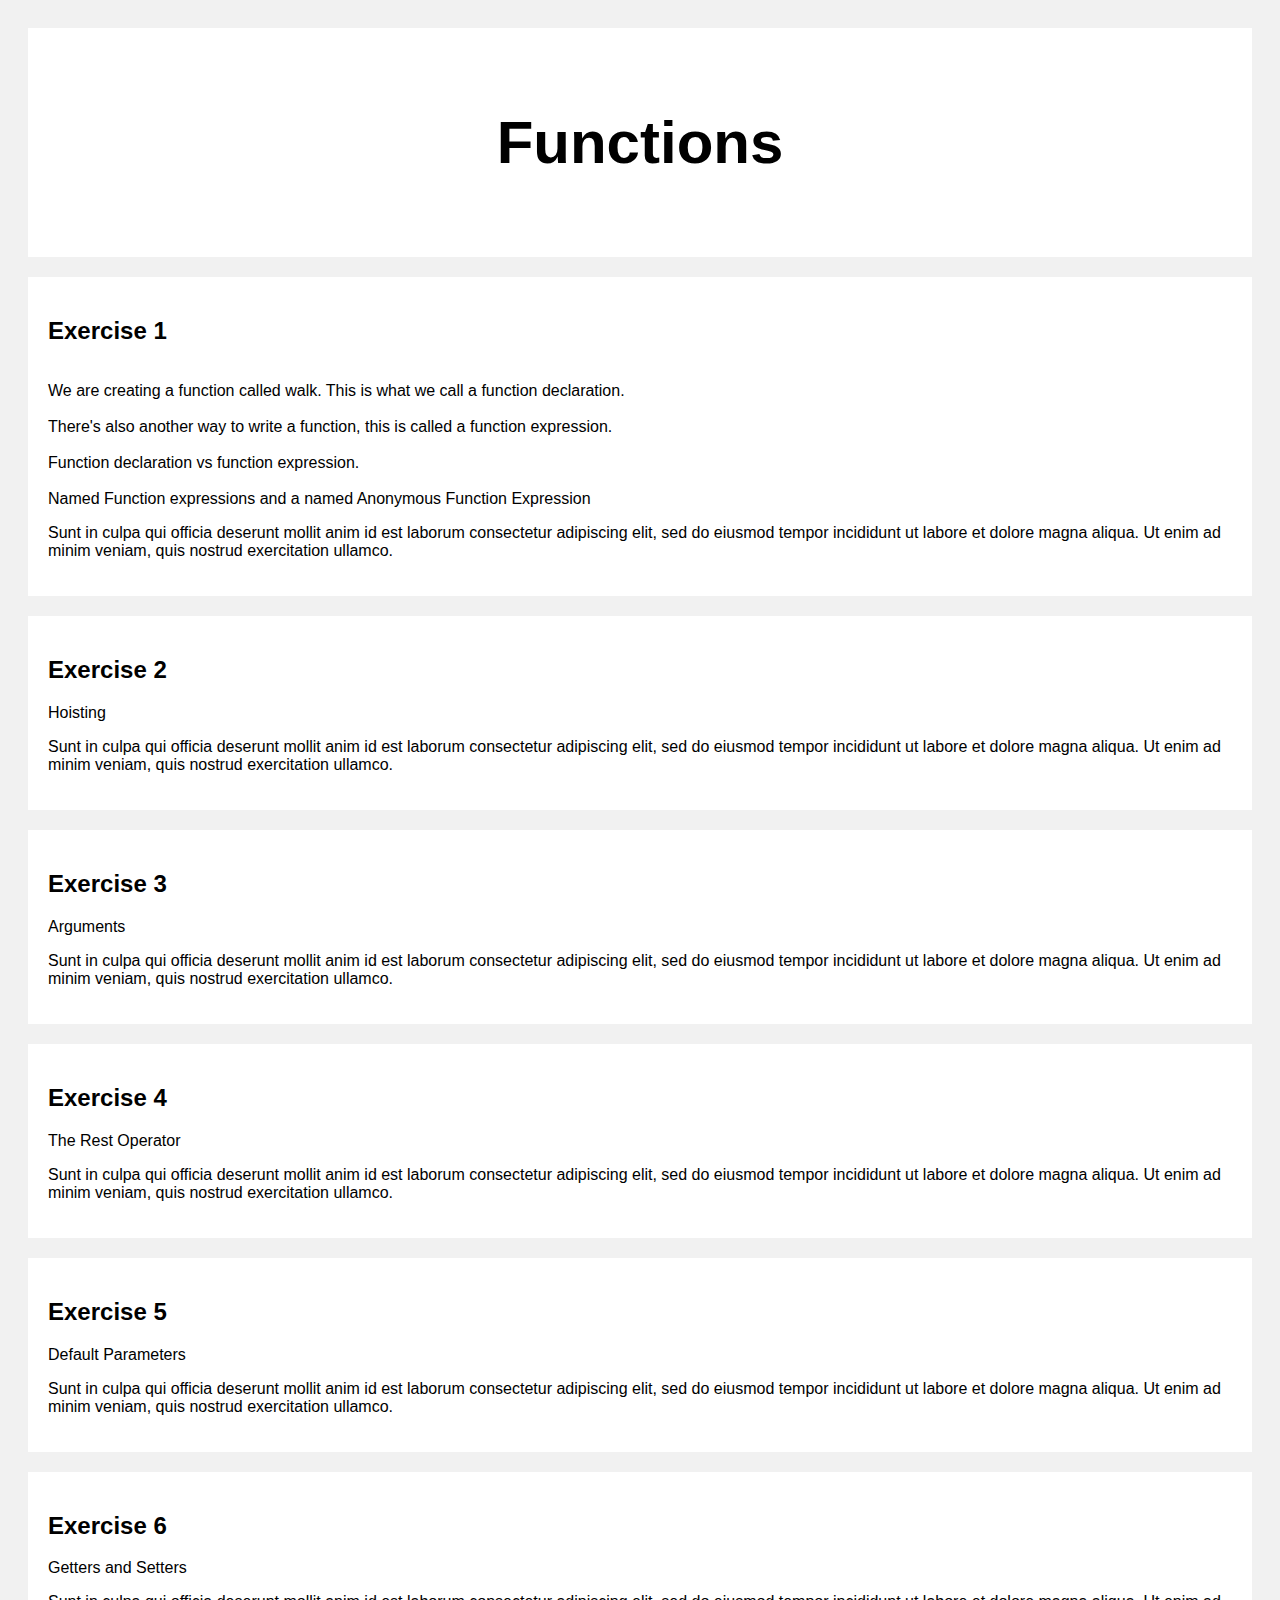
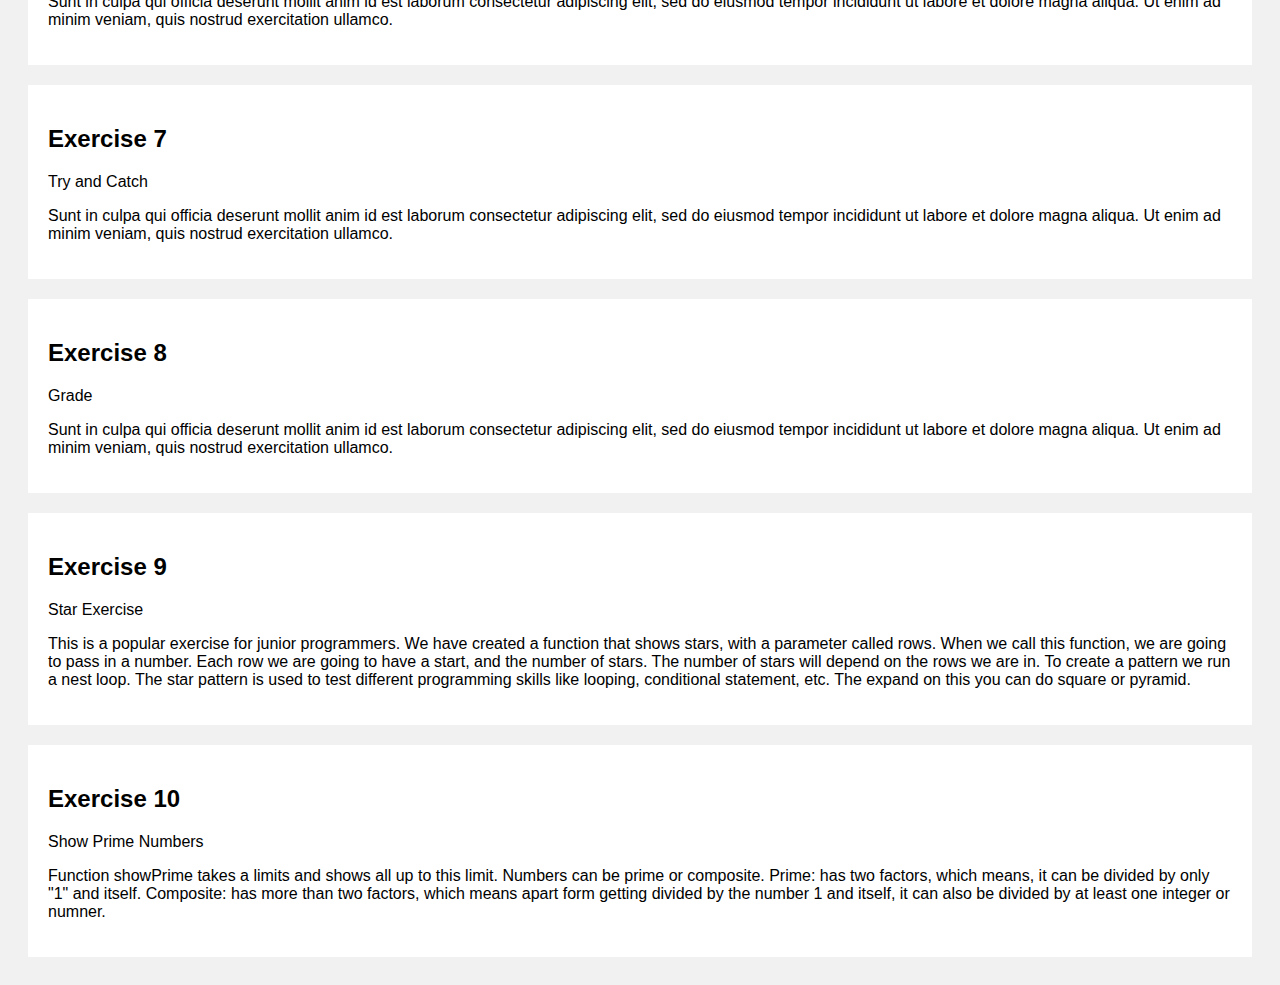
==== Functions/index.html @ 7e06266f "Functions: update index.html" ====
<!DOCTYPE html>
<html>
<head>
<meta name="viewport" content="width=device-width, initial-scale=1">
<style>
* {
  box-sizing: border-box;
}

/* Add a gray background color with some padding */
body {
  font-family: Arial;
  padding: 20px;
  background: #f1f1f1;
}

/* Header/Blog Title */
.header {
  padding: 30px;
  font-size: 40px;
  text-align: center;
  background: white;
}

/* Create two unequal columns that floats next to each other */
/* Left column S*/
.column {   
  float: Scenter;
  width: 100%;
}

/* Add a card effect for articles */
.card {
   background-color: white;
   padding: 20px;
   margin-top: 20px;
}

/* Clear floats after the columns */
.row:after {
  content: "";
  display: table;
  clear: both;
}

/* Responsive layout - when the screen is less than 800px wide, make the two columns stack on top of each other instead of next to each other */
@media screen and (max-width: 800px) {
  .leftcolumn, .rightcolumn {   
    width: 100%;
    padding: 0;
  }
}
</style>
</head>
<body>

<div class="header">
  <h2>Functions</h2>
</div>

<div class="row">
  <div class="column">
    <div class="card">
      <h2>Exercise 1</h2>
      <p>
        <br>We are creating a function called walk. This is what we call a function declaration.</br>
        <br>There's also another way to write a function, this is called a function expression.</br>
        <br>Function declaration vs function expression.</br>
        <br>Named Function expressions and a named Anonymous Function Expression</br>
      </p>
      <p>Sunt in culpa qui officia deserunt mollit anim id est laborum consectetur adipiscing elit, sed do eiusmod tempor incididunt ut labore et dolore magna aliqua. Ut enim ad minim veniam, quis nostrud exercitation ullamco.</p>
    </div>
    <div class="card">
      <h2>Exercise 2</h2>
      <p>Hoisting</p>
      <p>Sunt in culpa qui officia deserunt mollit anim id est laborum consectetur adipiscing elit, sed do eiusmod tempor incididunt ut labore et dolore magna aliqua. Ut enim ad minim veniam, quis nostrud exercitation ullamco.</p>
    </div>
    <div class="card">
      <h2>Exercise 3</h2>
      <p>Arguments</p>
      <p>Sunt in culpa qui officia deserunt mollit anim id est laborum consectetur adipiscing elit, sed do eiusmod tempor incididunt ut labore et dolore magna aliqua. Ut enim ad minim veniam, quis nostrud exercitation ullamco.</p>
    </div>
    <div class="card">
      <h2>Exercise 4</h2>
      <p>The Rest Operator</p>
      <p>Sunt in culpa qui officia deserunt mollit anim id est laborum consectetur adipiscing elit, sed do eiusmod tempor incididunt ut labore et dolore magna aliqua. Ut enim ad minim veniam, quis nostrud exercitation ullamco.</p>
    </div>
    <div class="card">
      <h2>Exercise 5</h2>
      <p>Default Parameters</p>
      <p>Sunt in culpa qui officia deserunt mollit anim id est laborum consectetur adipiscing elit, sed do eiusmod tempor incididunt ut labore et dolore magna aliqua. Ut enim ad minim veniam, quis nostrud exercitation ullamco.</p>
    </div>
    <div class="card">
      <h2>Exercise 6</h2>
      <p>Getters and Setters</p>
      <p>Sunt in culpa qui officia deserunt mollit anim id est laborum consectetur adipiscing elit, sed do eiusmod tempor incididunt ut labore et dolore magna aliqua. Ut enim ad minim veniam, quis nostrud exercitation ullamco.</p>
    </div>
    <div class="card">
      <h2>Exercise 7</h2>
      <p>Try and Catch</p>
      <p>Sunt in culpa qui officia deserunt mollit anim id est laborum consectetur adipiscing elit, sed do eiusmod tempor incididunt ut labore et dolore magna aliqua. Ut enim ad minim veniam, quis nostrud exercitation ullamco.</p>
    </div>
    <div class="card">
      <h2>Exercise 8</h2>
      <p>Grade</p>
      <p>Sunt in culpa qui officia deserunt mollit anim id est laborum consectetur adipiscing elit, sed do eiusmod tempor incididunt ut labore et dolore magna aliqua. Ut enim ad minim veniam, quis nostrud exercitation ullamco.</p>
    </div>
    <div class="card">
      <h2>Exercise 9</h2>
      <p>Star Exercise</p>
      <p>This is a popular exercise for junior programmers.
        We have created a function that shows stars, with a parameter called rows.
        When we call this function, we are going to pass in a number. Each row we are going to have a start,
        and the number of stars. The number of stars will depend on the rows we are in.

        To create a pattern we run a nest loop. 

        The star pattern is used to test different programming skills like looping, conditional statement, etc. 
        The expand on this you can do square or pyramid. 
      </p>
    </div>
    <div class="card">
      <h2>Exercise 10</h2>
      <p>Show Prime Numbers</p>
      <p>Function showPrime takes a limits and shows all up to this limit.
        Numbers can be prime or composite. 

        Prime: has two factors, which means, it can be divided by only "1" and itself.
        Composite: has more than two factors, which means apart form getting divided by the number 1 and itself, it can also be divided by at least one integer or numner.
      </p>
    </div>
  </div>

<script src="Exercise10.js"></script>
</body>
</html>
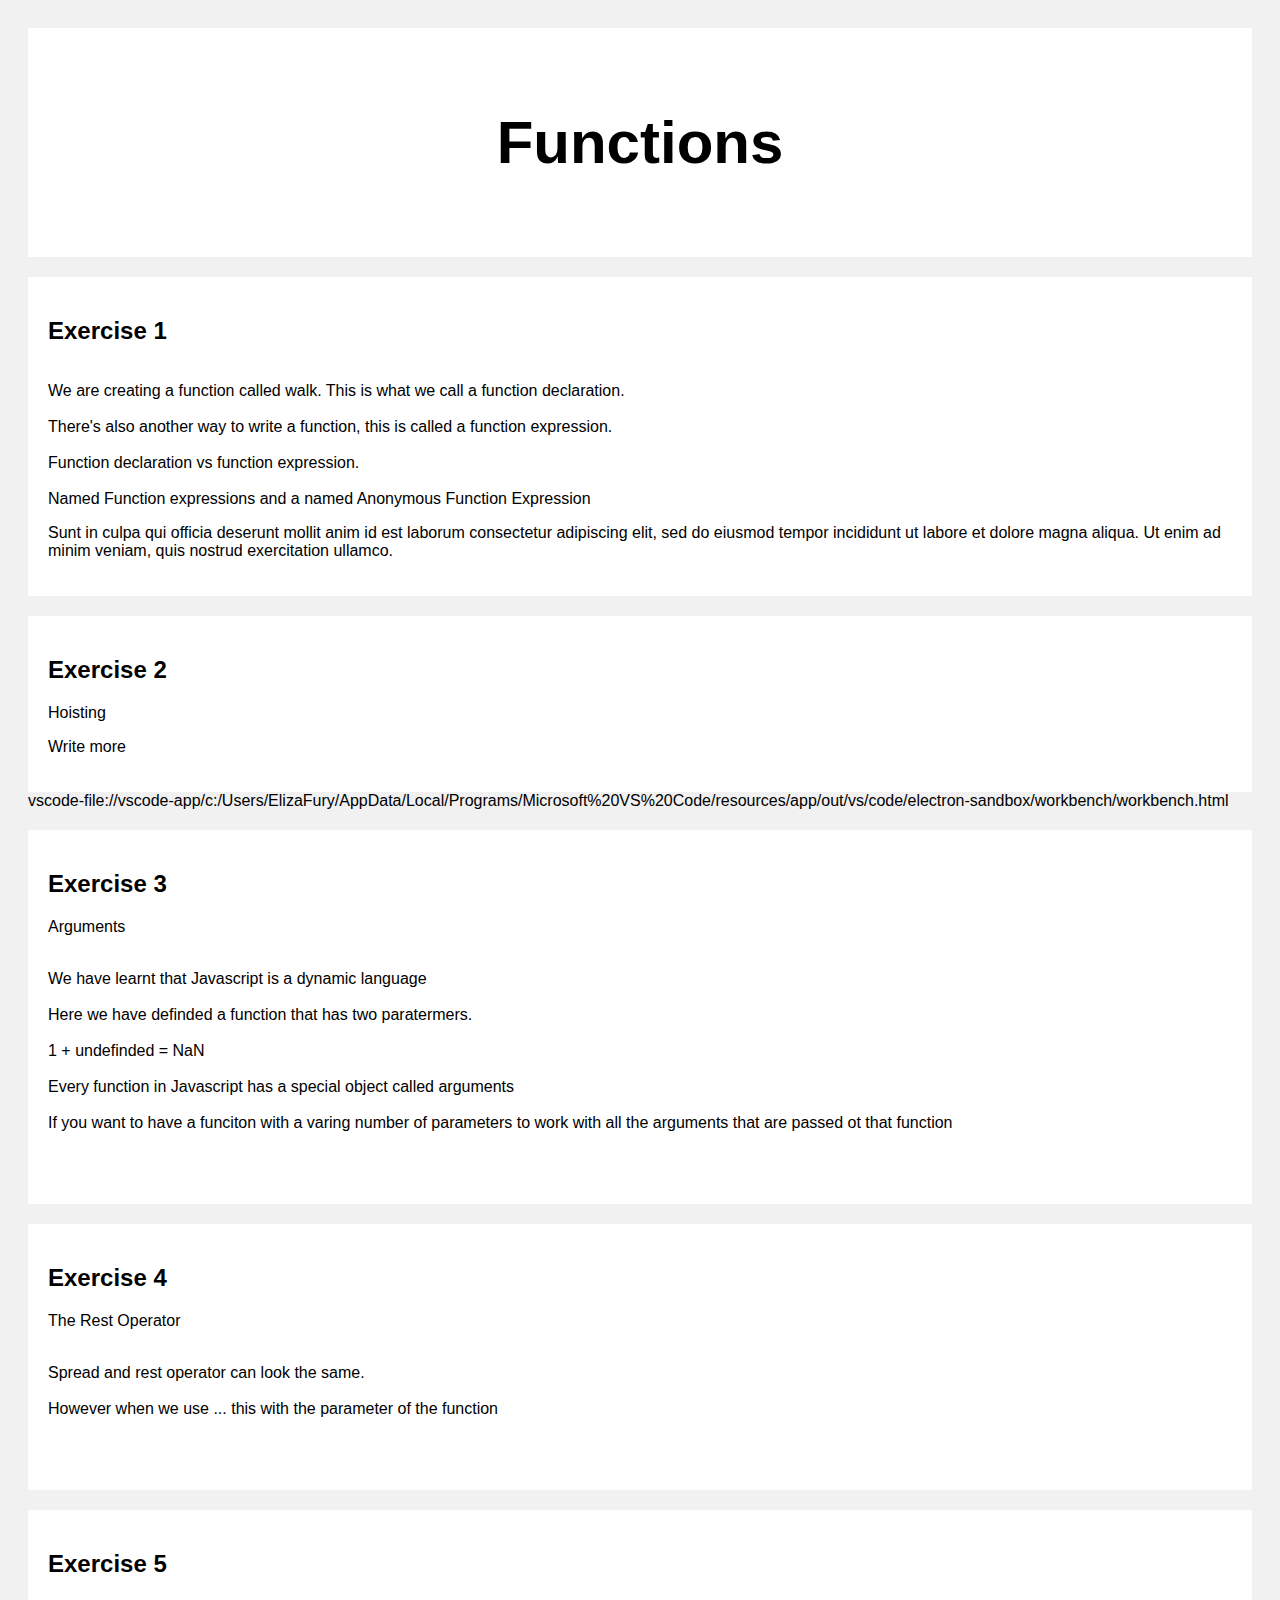
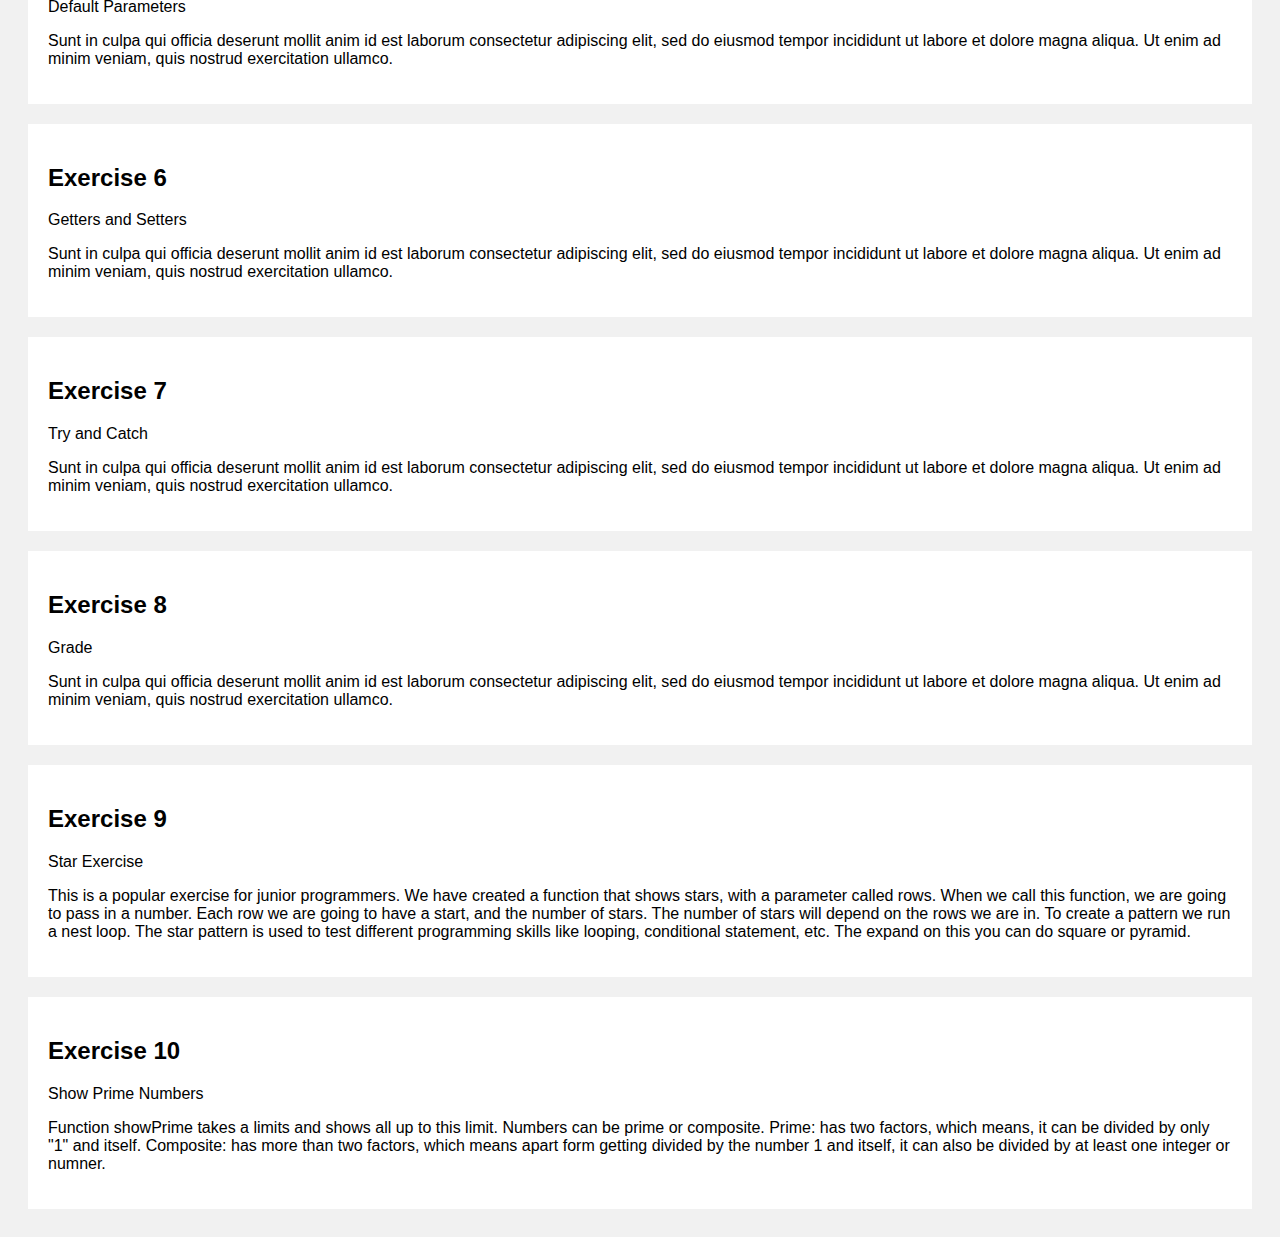
==== commit b2d425be: "Functions: complete exercise 4" ====
--- a/Functions/index.html
+++ b/Functions/index.html
@@ -73,17 +73,28 @@
     <div class="card">
       <h2>Exercise 2</h2>
       <p>Hoisting</p>
-      <p>Sunt in culpa qui officia deserunt mollit anim id est laborum consectetur adipiscing elit, sed do eiusmod tempor incididunt ut labore et dolore magna aliqua. Ut enim ad minim veniam, quis nostrud exercitation ullamco.</p>
-    </div>
+      <p>Write more</p>
+    </div>vscode-file://vscode-app/c:/Users/ElizaFury/AppData/Local/Programs/Microsoft%20VS%20Code/resources/app/out/vs/code/electron-sandbox/workbench/workbench.html
     <div class="card">
       <h2>Exercise 3</h2>
       <p>Arguments</p>
-      <p>Sunt in culpa qui officia deserunt mollit anim id est laborum consectetur adipiscing elit, sed do eiusmod tempor incididunt ut labore et dolore magna aliqua. Ut enim ad minim veniam, quis nostrud exercitation ullamco.</p>
+      <p>
+        <br>We have learnt that Javascript is a dynamic language</br>
+        <br>Here we have definded a function that has two paratermers. </br>
+        <br>1 + undefinded = NaN</br>
+        <br>Every function in Javascript has a special object called arguments</br>
+        <br>If you want to have a funciton with a varing number of parameters to work with all the arguments that are passed ot that function</br>
+        <br></br>
+      </p>
     </div>
     <div class="card">
       <h2>Exercise 4</h2>
       <p>The Rest Operator</p>
-      <p>Sunt in culpa qui officia deserunt mollit anim id est laborum consectetur adipiscing elit, sed do eiusmod tempor incididunt ut labore et dolore magna aliqua. Ut enim ad minim veniam, quis nostrud exercitation ullamco.</p>
+      <p>
+        <br>Spread and rest operator can look the same. </br>
+        <br>However when we use ... this with the parameter of the function </br>
+        <br></br>
+       </p>
     </div>
     <div class="card">
       <h2>Exercise 5</h2>
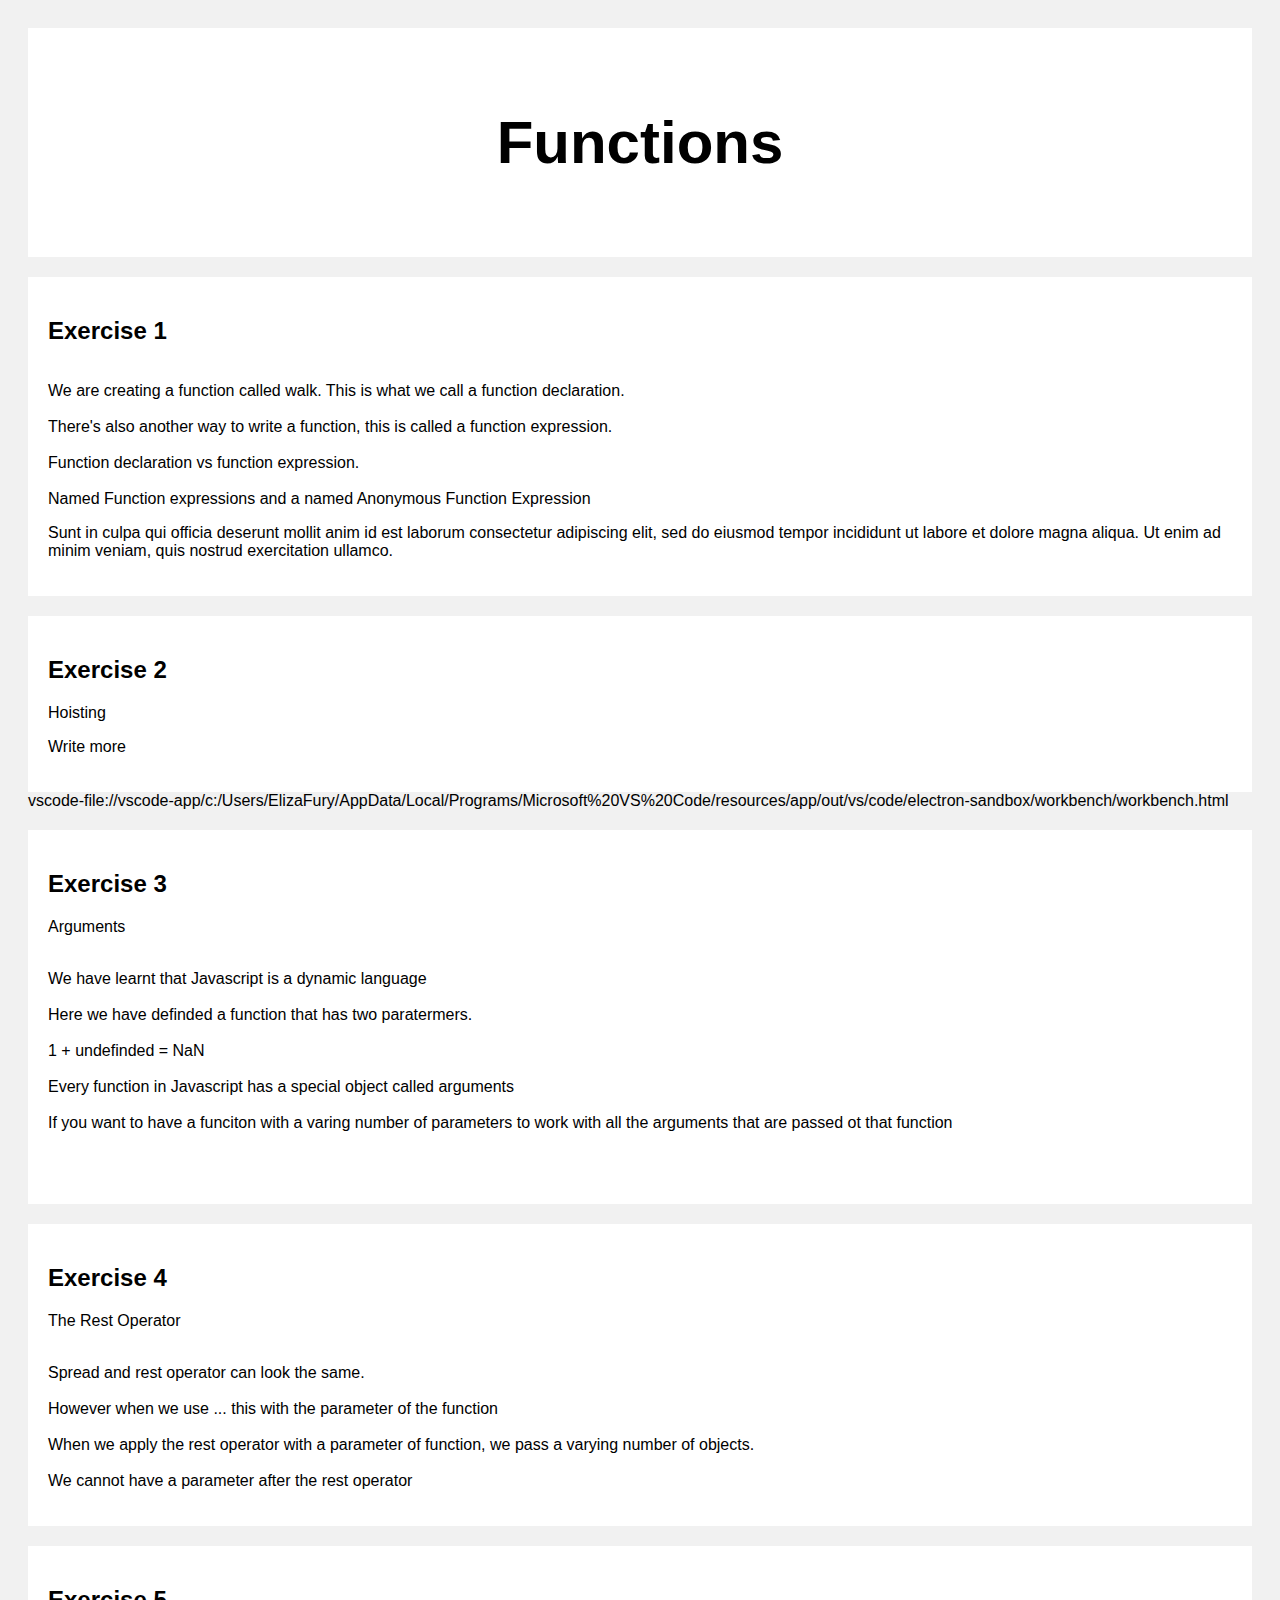
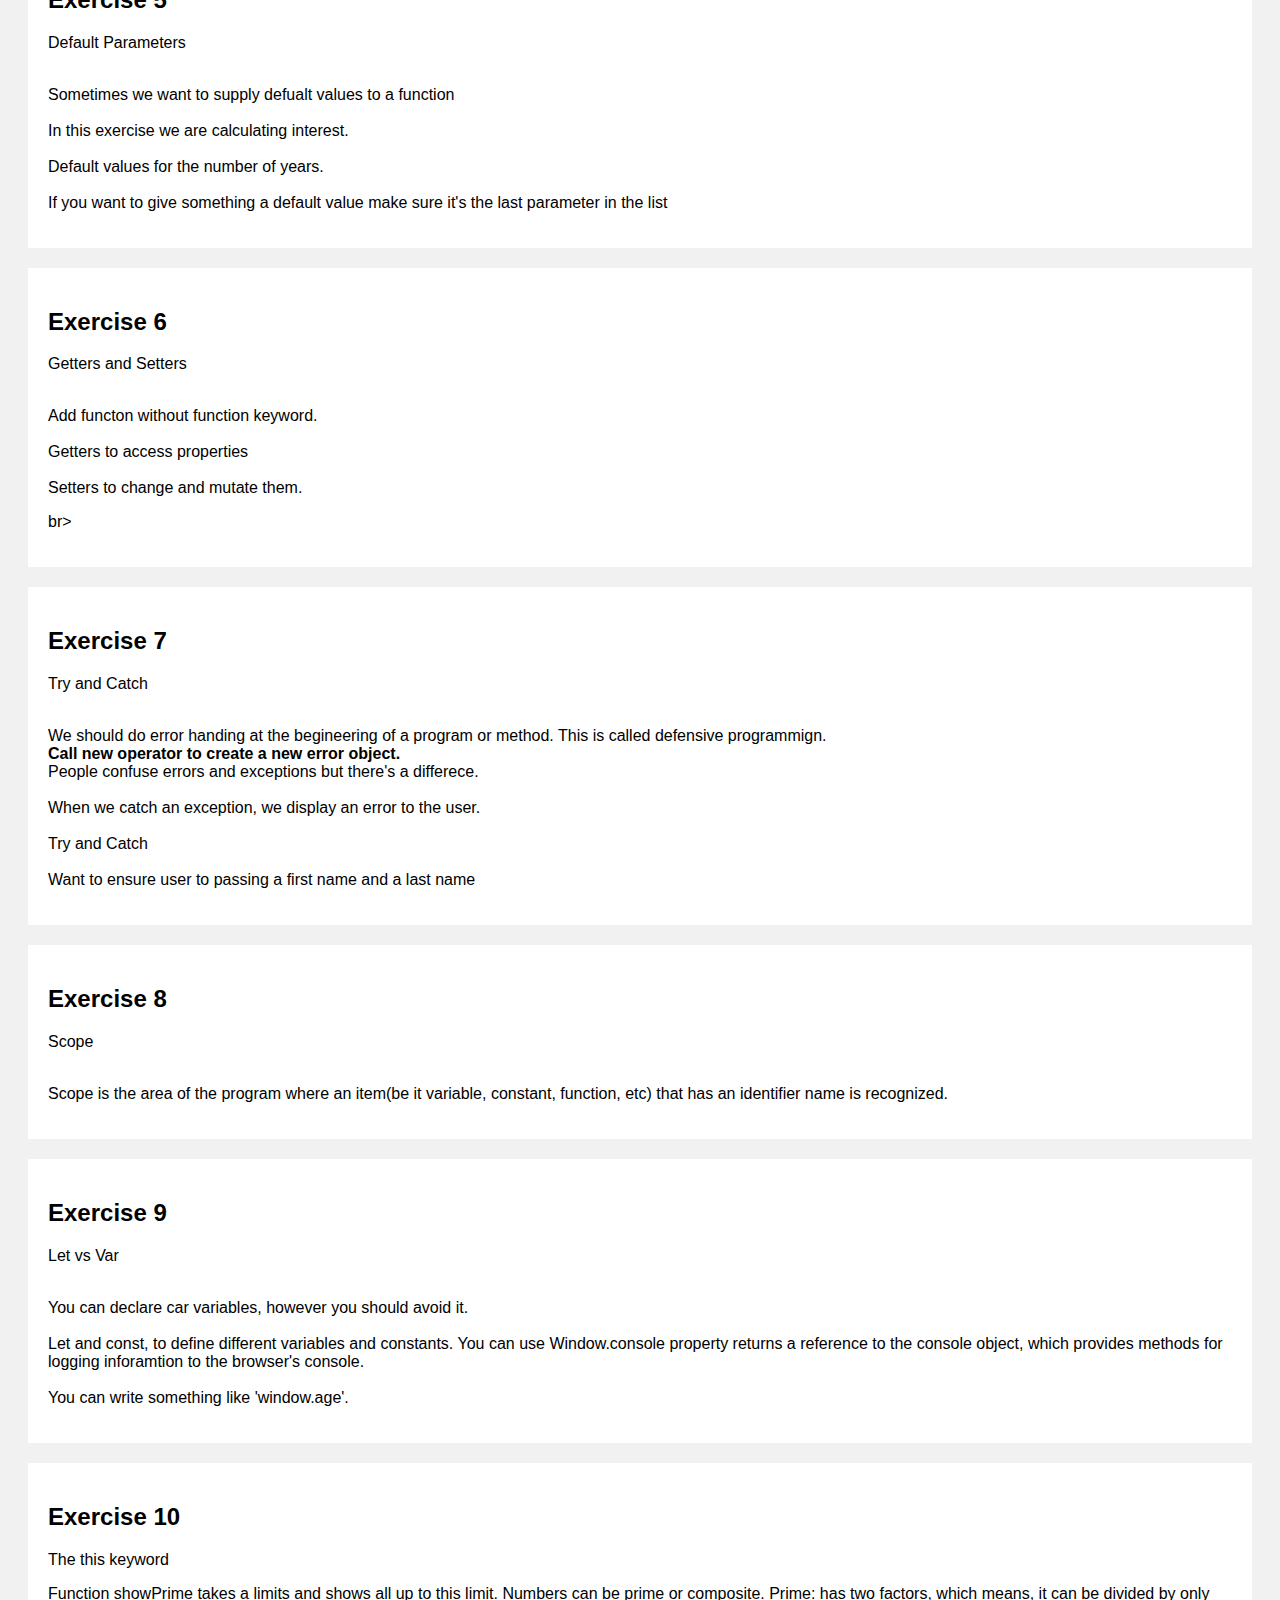
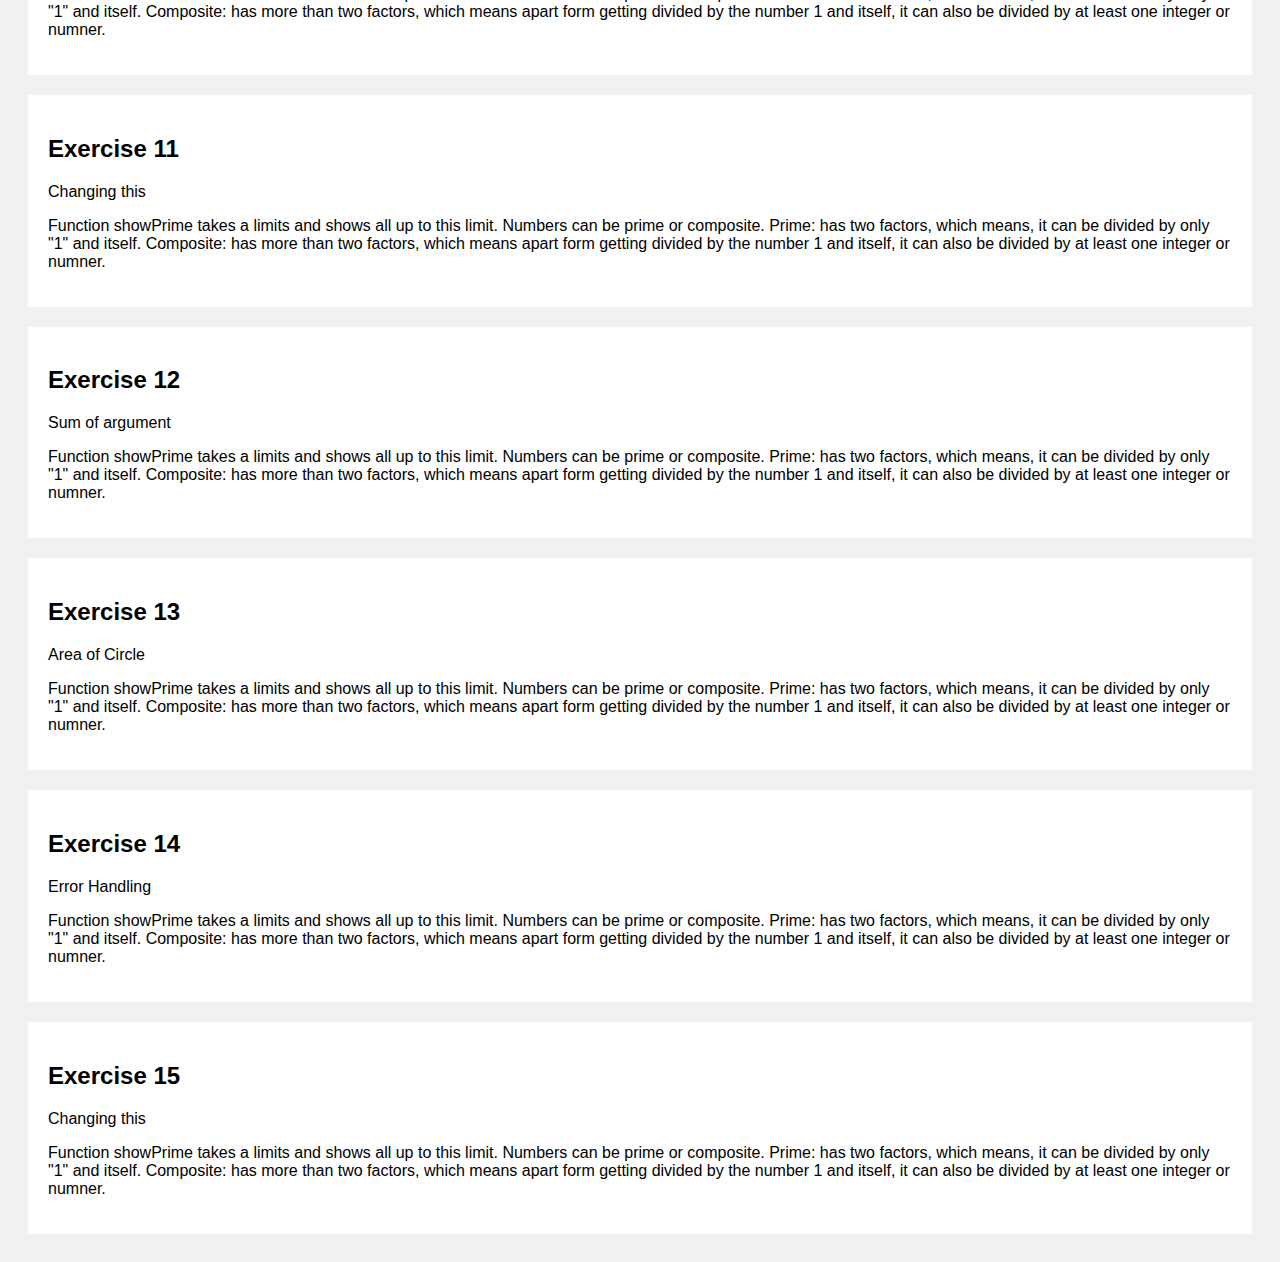
==== commit f8662bdc: "Function: finish exercise 9" ====
--- a/Functions/index.html
+++ b/Functions/index.html
@@ -93,53 +93,124 @@
       <p>
         <br>Spread and rest operator can look the same. </br>
         <br>However when we use ... this with the parameter of the function </br>
-        <br></br>
+        <br>When we apply the rest operator with a parameter of function, we pass a varying number of objects.</br>
+        <br>We cannot have a parameter after the rest operator</br>
        </p>
     </div>
     <div class="card">
       <h2>Exercise 5</h2>
       <p>Default Parameters</p>
-      <p>Sunt in culpa qui officia deserunt mollit anim id est laborum consectetur adipiscing elit, sed do eiusmod tempor incididunt ut labore et dolore magna aliqua. Ut enim ad minim veniam, quis nostrud exercitation ullamco.</p>
+      <p>
+        <br>Sometimes we want to supply defualt values to a function</br>
+        <br>In this exercise we are calculating interest.</br>
+        <br>Default values for the number of years. </br>
+        <br>If you want to give something a default value make sure it's the last parameter in the list</br>
+      </p>
     </div>
     <div class="card">
       <h2>Exercise 6</h2>
       <p>Getters and Setters</p>
-      <p>Sunt in culpa qui officia deserunt mollit anim id est laborum consectetur adipiscing elit, sed do eiusmod tempor incididunt ut labore et dolore magna aliqua. Ut enim ad minim veniam, quis nostrud exercitation ullamco.</p>
+      <p>
+        <br>Add functon without function keyword. </br>
+        <br>Getters to access properties</br>
+        <br>Setters to change and mutate them.</p>br>
+      </p>
     </div>
     <div class="card">
       <h2>Exercise 7</h2>
       <p>Try and Catch</p>
-      <p>Sunt in culpa qui officia deserunt mollit anim id est laborum consectetur adipiscing elit, sed do eiusmod tempor incididunt ut labore et dolore magna aliqua. Ut enim ad minim veniam, quis nostrud exercitation ullamco.</p>
+      <p>
+        <br>
+        We should do error handing at the begineering of a program or method. This is called defensive programmign.
+        </br>
+        <b>Call new operator to create a new error object.</b>
+        <br>People confuse errors and exceptions but there's a differece.</br>
+        <br>When we catch an exception, we display an error to the user. </br>
+        <br>Try and Catch</br>
+        <br>Want to ensure user to passing a first name and a last name</br>
+      </p>
     </div>
     <div class="card">
       <h2>Exercise 8</h2>
-      <p>Grade</p>
-      <p>Sunt in culpa qui officia deserunt mollit anim id est laborum consectetur adipiscing elit, sed do eiusmod tempor incididunt ut labore et dolore magna aliqua. Ut enim ad minim veniam, quis nostrud exercitation ullamco.</p>
+      <p>Scope</p>
+      <p>
+        <br>Scope is the area of the program where an item(be it variable, constant, function, etc) that has an identifier name is recognized.</br>
+      </p>
     </div>
     <div class="card">
       <h2>Exercise 9</h2>
-      <p>Star Exercise</p>
-      <p>This is a popular exercise for junior programmers.
-        We have created a function that shows stars, with a parameter called rows.
-        When we call this function, we are going to pass in a number. Each row we are going to have a start,
-        and the number of stars. The number of stars will depend on the rows we are in.
-
-        To create a pattern we run a nest loop. 
-
-        The star pattern is used to test different programming skills like looping, conditional statement, etc. 
-        The expand on this you can do square or pyramid. 
+      <p>Let vs Var</p>
+      <p>
+        <br>You can declare car variables, however you should avoid it.</br>
+        <br>Let and const, to define different variables and constants.
+        You can use Window.console property returns a reference to the console object, 
+        which provides methods for logging inforamtion to the browser's console.
+        </br>
+        <br>You can write something like 'window.age'.</br>
       </p>
     </div>
     <div class="card">
       <h2>Exercise 10</h2>
-      <p>Show Prime Numbers</p>
-      <p>Function showPrime takes a limits and shows all up to this limit.
-        Numbers can be prime or composite. 
-
-        Prime: has two factors, which means, it can be divided by only "1" and itself.
-        Composite: has more than two factors, which means apart form getting divided by the number 1 and itself, it can also be divided by at least one integer or numner.
-      </p>
-    </div>
+      <p>The this keyword</p>
+      <p>Function showPrime takes a limits and shows all up to this limit.
+        Numbers can be prime or composite. 
+
+        Prime: has two factors, which means, it can be divided by only "1" and itself.
+        Composite: has more than two factors, which means apart form getting divided by the number 1 and itself, it can also be divided by at least one integer or numner.
+      </p>
+    </div>
+    <div class="card">
+      <h2>Exercise 11</h2>
+      <p>Changing this</p>
+      <p>Function showPrime takes a limits and shows all up to this limit.
+        Numbers can be prime or composite. 
+
+        Prime: has two factors, which means, it can be divided by only "1" and itself.
+        Composite: has more than two factors, which means apart form getting divided by the number 1 and itself, it can also be divided by at least one integer or numner.
+      </p>
+    </div>
+    <div class="card">
+      <h2>Exercise 12</h2>
+      <p>Sum of argument</p>
+      <p>Function showPrime takes a limits and shows all up to this limit.
+        Numbers can be prime or composite. 
+
+        Prime: has two factors, which means, it can be divided by only "1" and itself.
+        Composite: has more than two factors, which means apart form getting divided by the number 1 and itself, it can also be divided by at least one integer or numner.
+      </p>
+    </div>
+    <div class="card">
+      <h2>Exercise 13</h2>
+      <p>Area of Circle</p>
+      <p>Function showPrime takes a limits and shows all up to this limit.
+        Numbers can be prime or composite. 
+
+        Prime: has two factors, which means, it can be divided by only "1" and itself.
+        Composite: has more than two factors, which means apart form getting divided by the number 1 and itself, it can also be divided by at least one integer or numner.
+      </p>
+    </div>
+    <div class="card">
+      <h2>Exercise 14</h2>
+      <p>Error Handling</p>
+      <p>Function showPrime takes a limits and shows all up to this limit.
+        Numbers can be prime or composite. 
+
+        Prime: has two factors, which means, it can be divided by only "1" and itself.
+        Composite: has more than two factors, which means apart form getting divided by the number 1 and itself, it can also be divided by at least one integer or numner.
+      </p>
+    </div>
+    <div class="card">
+      <h2>Exercise 15</h2>
+      <p>Changing this</p>
+      <p>Function showPrime takes a limits and shows all up to this limit.
+        Numbers can be prime or composite. 
+
+        Prime: has two factors, which means, it can be divided by only "1" and itself.
+        Composite: has more than two factors, which means apart form getting divided by the number 1 and itself, it can also be divided by at least one integer or numner.
+      </p>
+    </div>
+
+
   </div>
 
 <script src="Exercise10.js"></script>
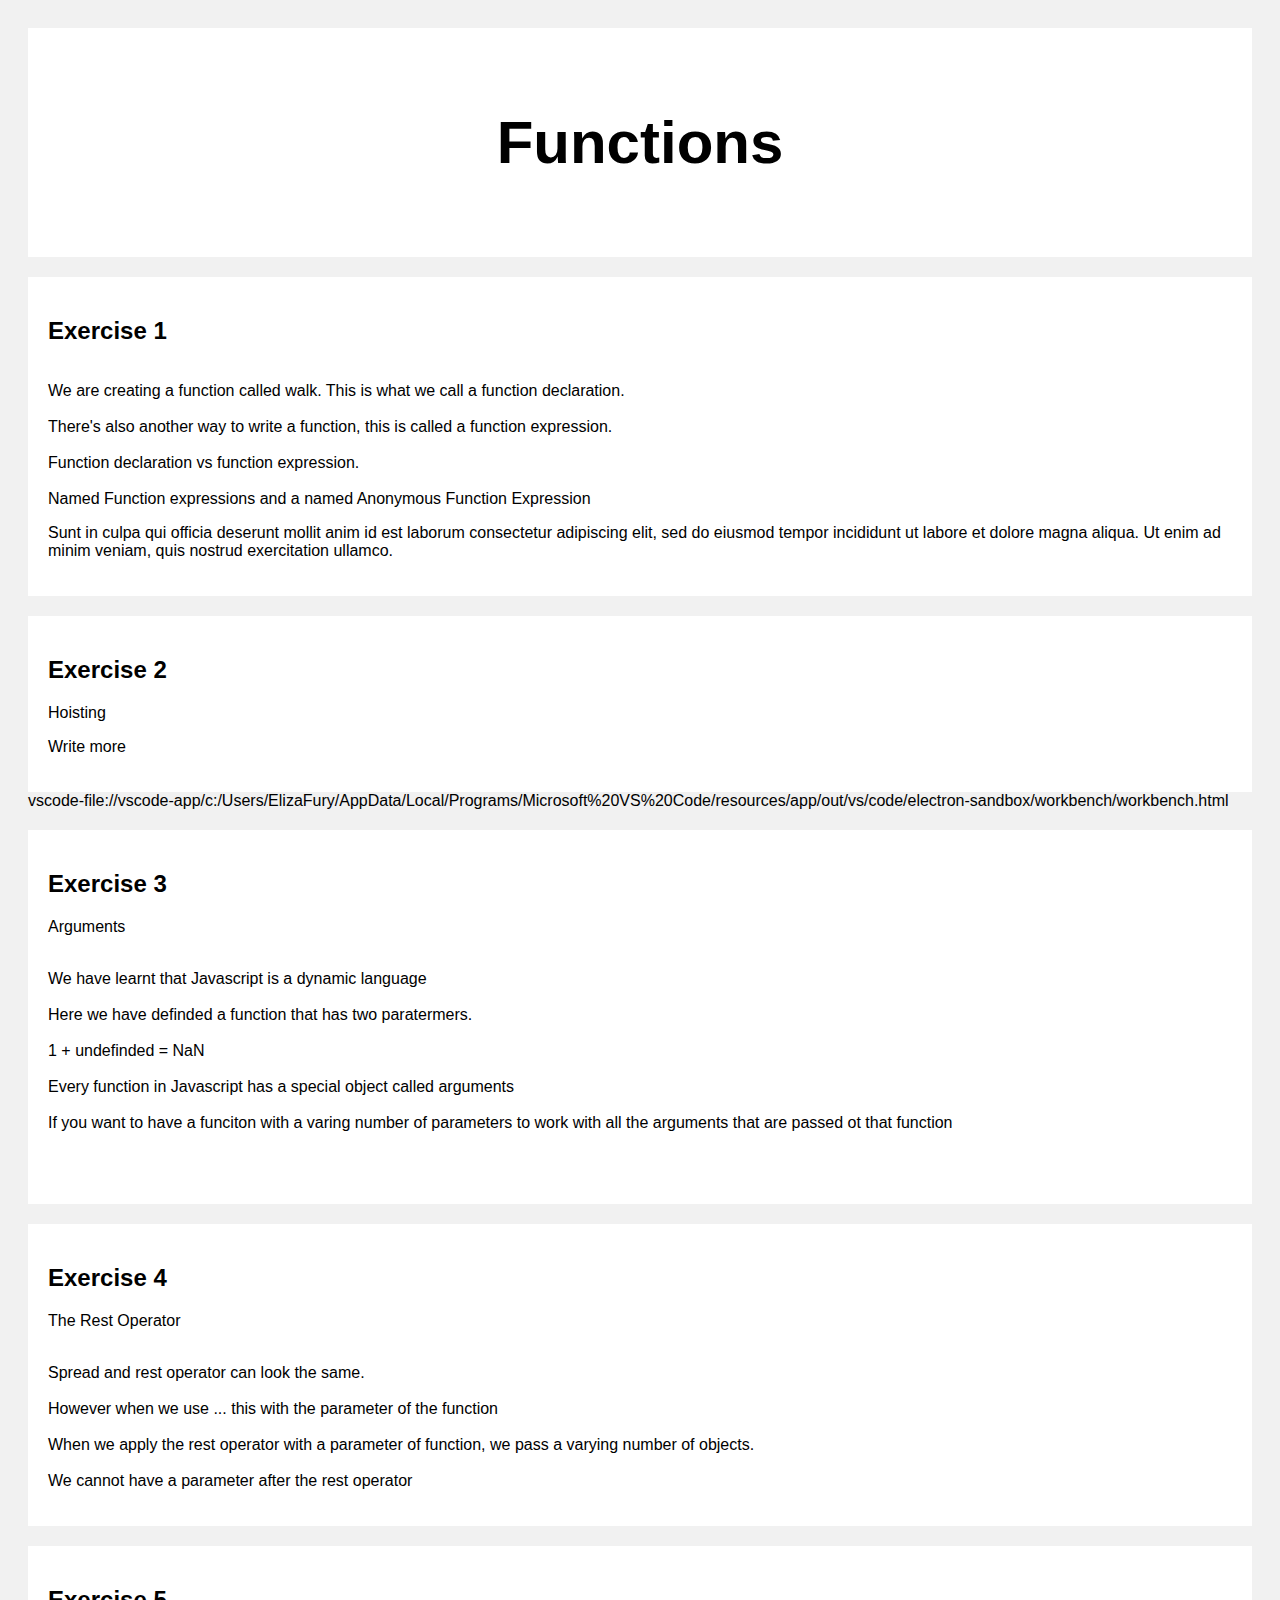
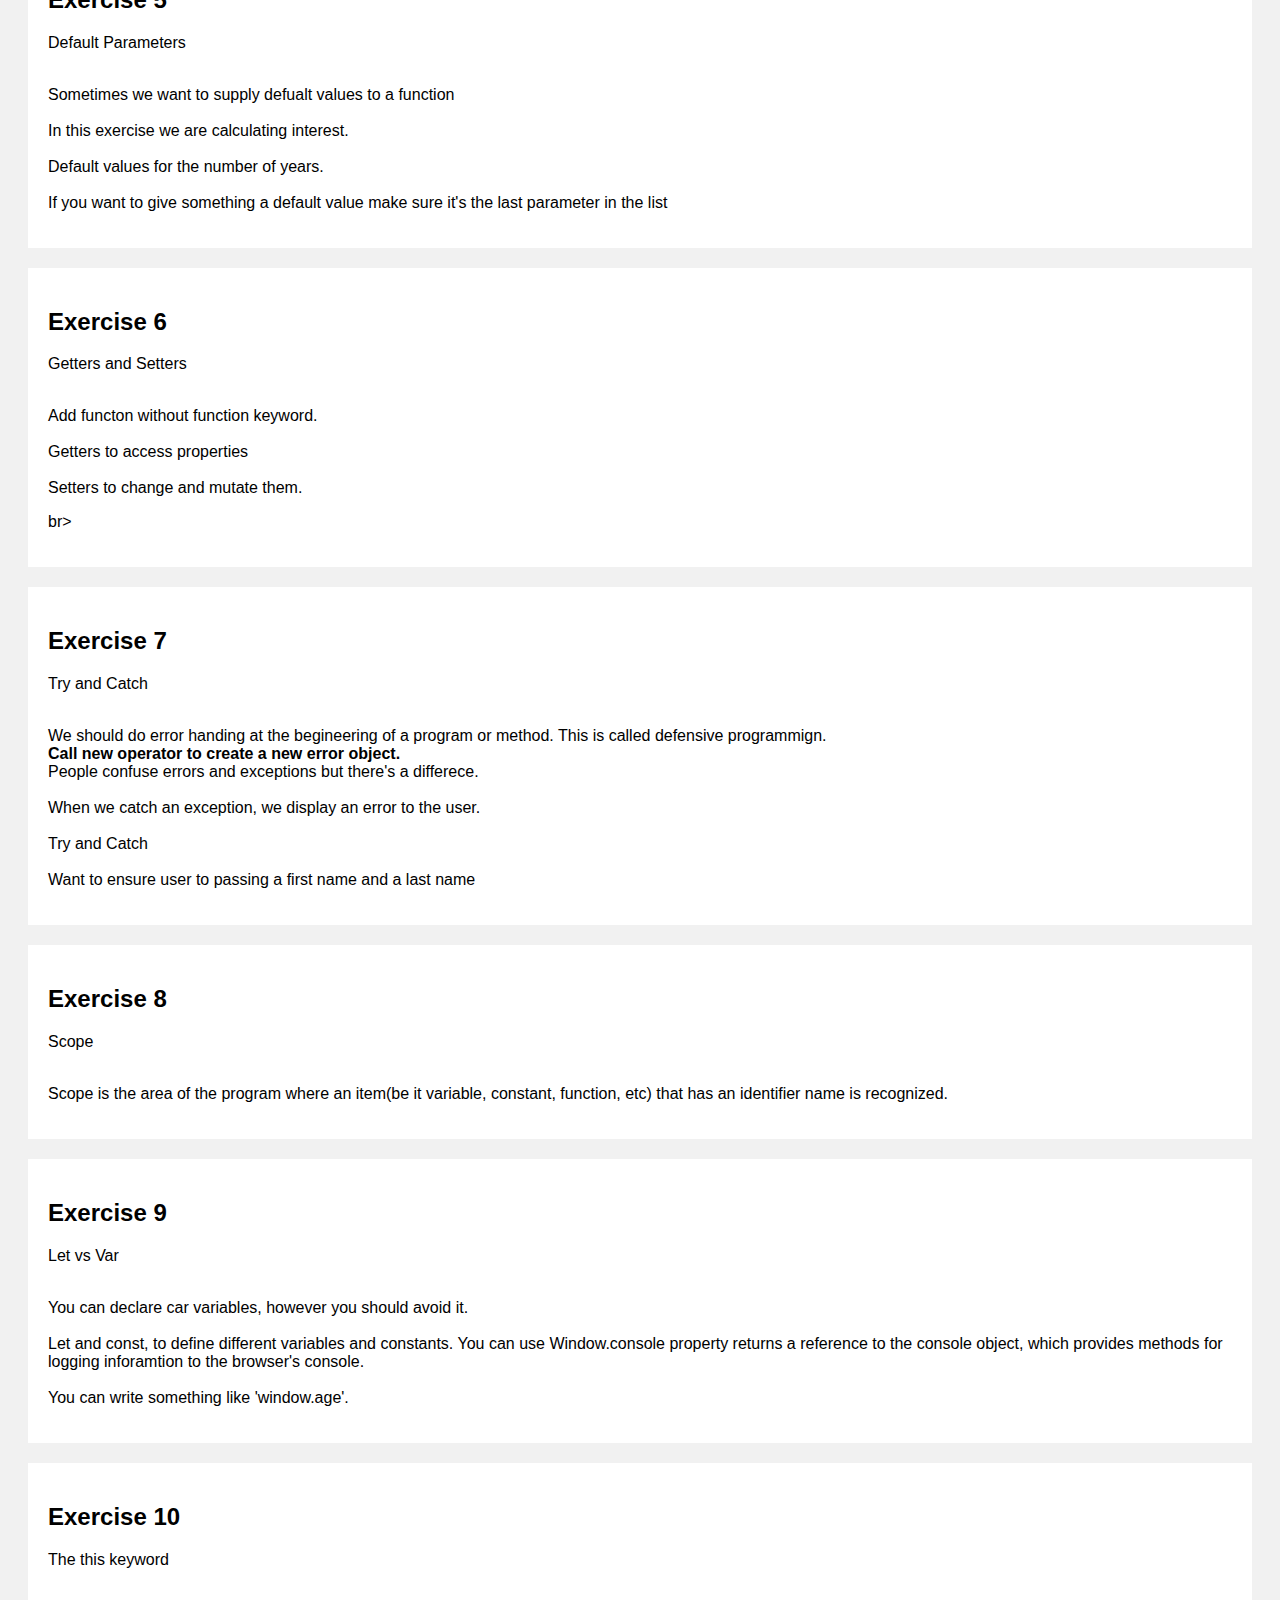
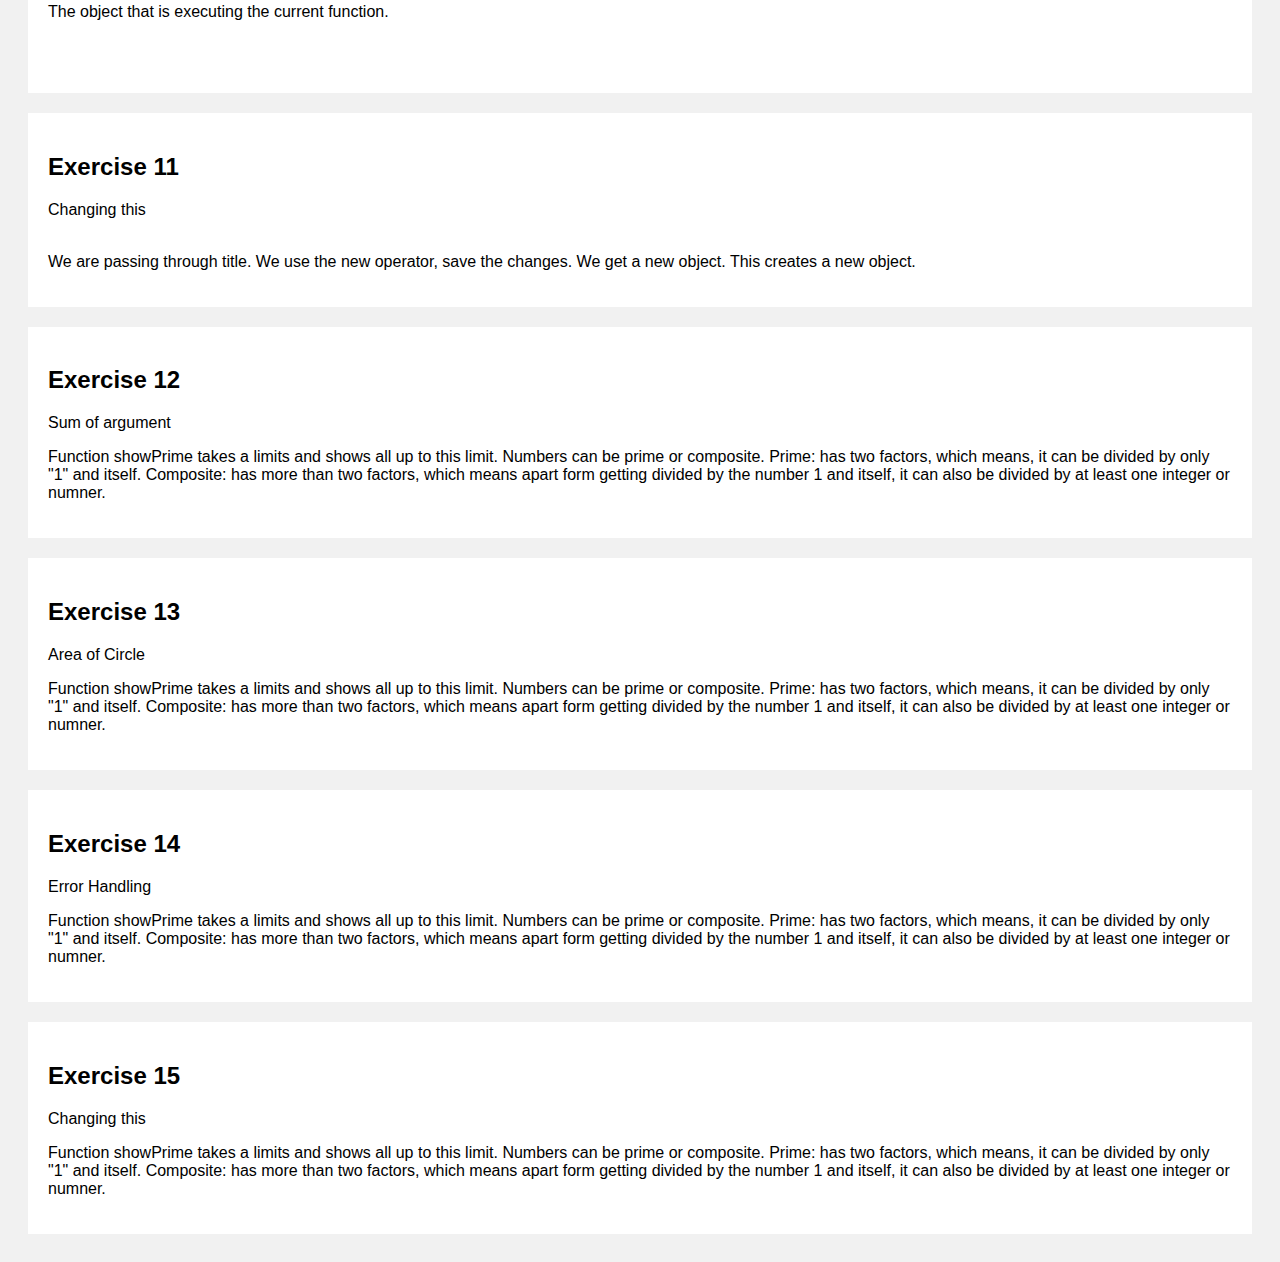
==== commit 1af872c4: "Function: exercise 10" ====
--- a/Functions/index.html
+++ b/Functions/index.html
@@ -152,21 +152,18 @@
     <div class="card">
       <h2>Exercise 10</h2>
       <p>The this keyword</p>
-      <p>Function showPrime takes a limits and shows all up to this limit.
-        Numbers can be prime or composite. 
-
-        Prime: has two factors, which means, it can be divided by only "1" and itself.
-        Composite: has more than two factors, which means apart form getting divided by the number 1 and itself, it can also be divided by at least one integer or numner.
+      <p>
+        <br>The object that is executing the current function.</br>
+        <br></br>
       </p>
     </div>
     <div class="card">
       <h2>Exercise 11</h2>
       <p>Changing this</p>
-      <p>Function showPrime takes a limits and shows all up to this limit.
-        Numbers can be prime or composite. 
-
-        Prime: has two factors, which means, it can be divided by only "1" and itself.
-        Composite: has more than two factors, which means apart form getting divided by the number 1 and itself, it can also be divided by at least one integer or numner.
+      <p>
+        <br>We are passing through title.
+        We use the new operator, save the changes. We get a new object. This creates a new object.
+      </br>
       </p>
     </div>
     <div class="card">
